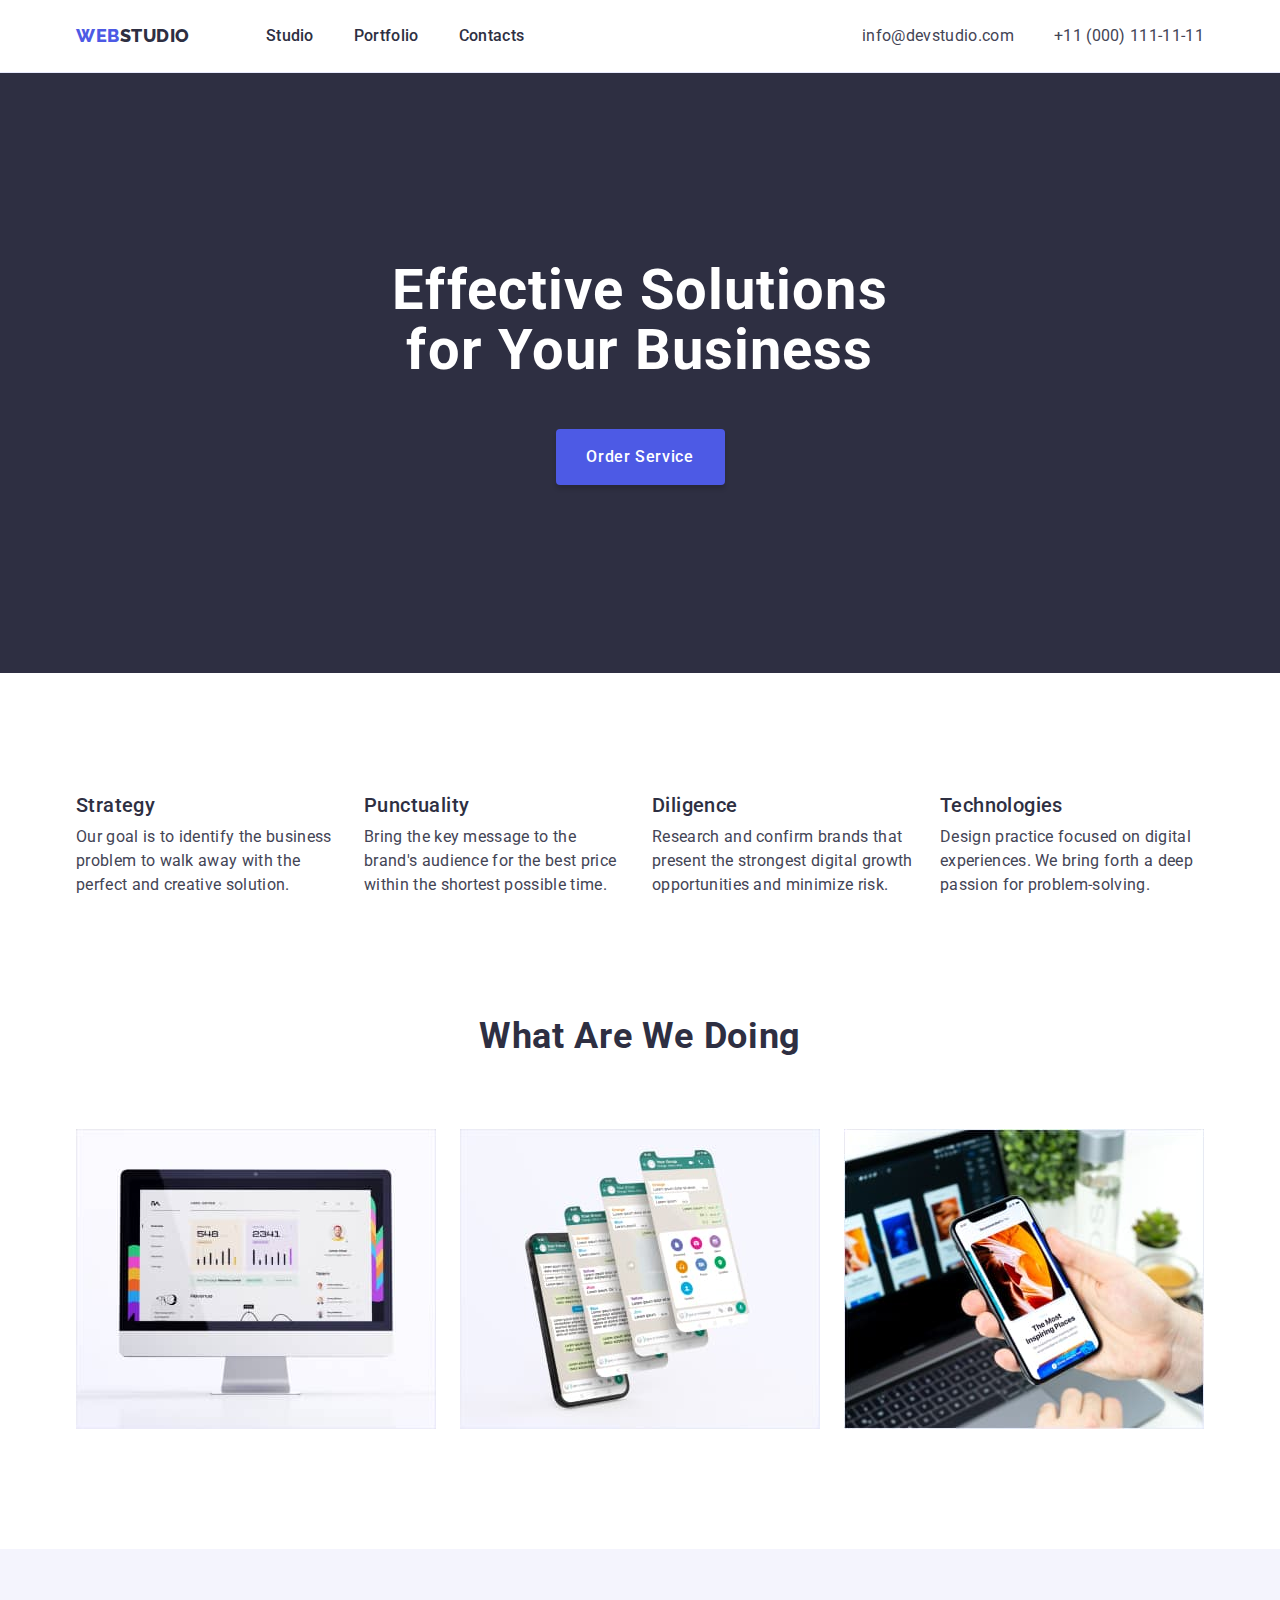
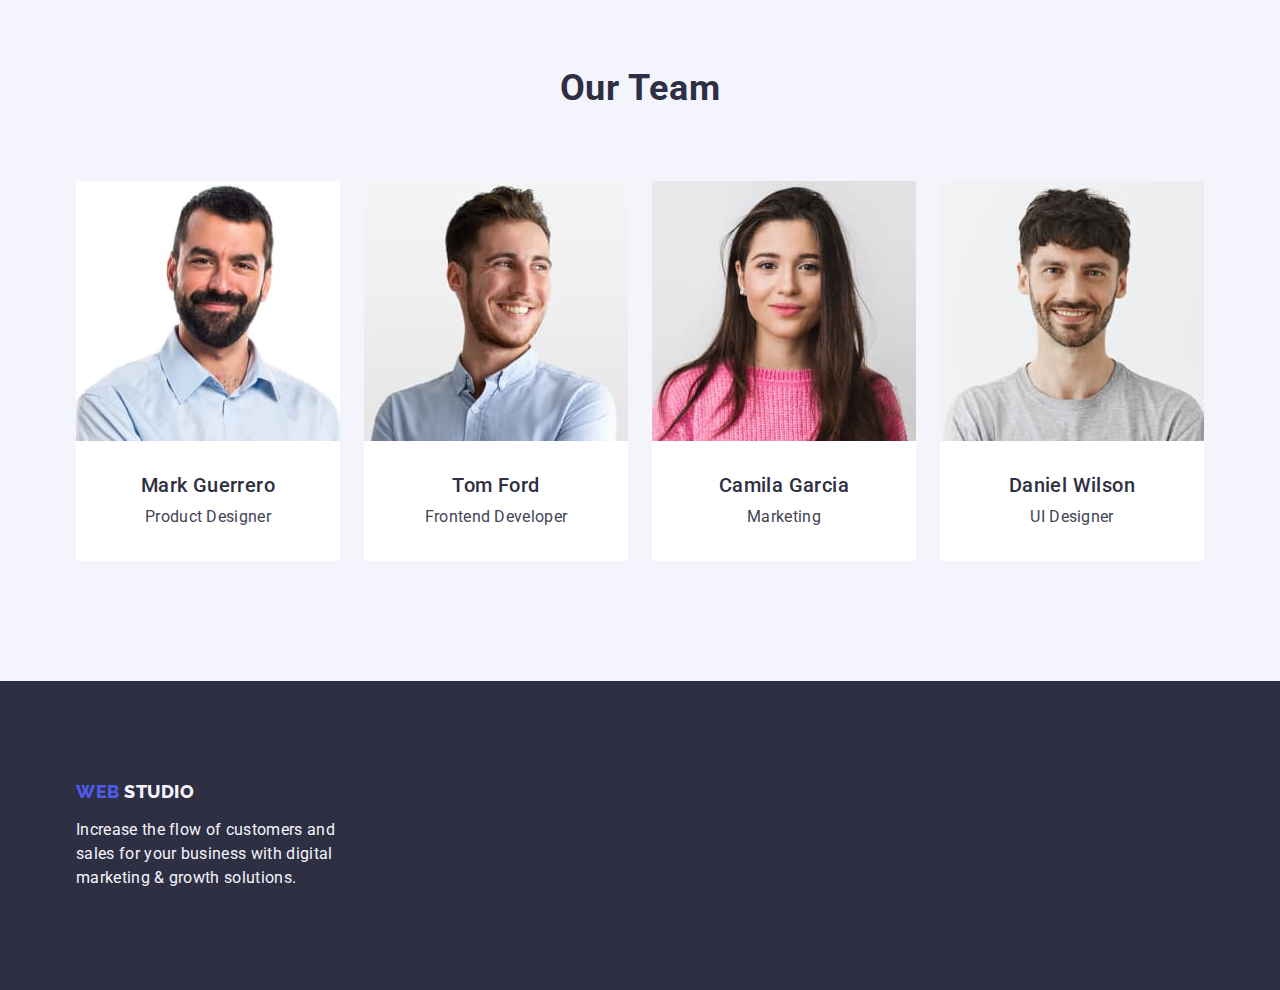
==== index.html @ 1c3fc8ae "Initial commit" ====
<!DOCTYPE html>
<html lang="en">

<head>
    <meta charset="UTF-8">
    <meta http-equiv="X-UA-Compatible" content="IE=edge">
    <meta name="viewport" content="width=device-width, initial-scale=1.0">
    <title>Document</title>
    <!-- google-fonts  -->
    <link rel="preconnect" href="https://fonts.googleapis.com">
    <link rel="preconnect" href="https://fonts.gstatic.com" crossorigin>
    <link href="https://fonts.googleapis.com/css2?family=Raleway:wght@800&family=Roboto:wght@400;500;700&display=swap"
        rel="stylesheet">
    <!-- normalize -->
    <link rel="stylesheet"
        href="https://cdnjs.cloudflare.com/ajax/libs/modern-normalize/1.1.0/modern-normalize.min.css">
    <link rel="stylesheet" href="css/styles.css">
</head>

<body>
    <header class="page-header">
        <div class="header-main container">
            <nav class="page-navigation">

                <!--  logo  -->
                <a class="logo link" href="./index.html">Web<span class="logo-studio logo-header">Studio</span></a>

                <!-- navigation -->
                <ul class="menu list">
                    <li class="menu-item">
                        <a class="menu-link link" href="./index.html">Studio</a>
                    </li>
                    <li class="menu-item">
                        <a class="menu-link link" href="./portfolio.html">Portfolio</a>
                    </li>
                    <li class="menu-item">
                        <a class="menu-link link" href="">Contacts</a>
                    </li>
                </ul>
            </nav>

            <!-- contacts -->

            <address class="address">
                <ul class="address-box list">
                    <li class="address-item"><a class="address-link link"
                            href="mailto:info@devstudio.com">info@devstudio.com</a></li>
                    <li class="address-item"><a class="address-link link" href="tel:+110001111111">+11 (000)
                            111-11-11</a></li>
                </ul>
            </address>
        </div>
    </header>
    <main>
        <!-- hero section -->

        <section class="section-hero">
            <div class="container">
                <h1 class="hero-title">Effective Solutions
                    for Your Business</h1>
                <button class="modal-btn" type="button"><span class="button-text">Order Service</span></button>
            </div>
        </section>

        <!-- possibilities -->
        <section class="section-possibilities">
            <div class="container">
                <h2 class="visually-hidden">possibilities</h2>
                <ul class="possibilities-list list">
                    <li class="possibilities-item">
                        <h3 class="section-subtitle">Strategy</h3>
                        <p class="services-desc">
                            Our goal is to identify the business
                            problem to walk away with the perfect and creative solution.
                        </p>
                    </li>
                    <li class="possibilities-item">
                        <h3 class="section-subtitle">Punctuality</h3>
                        <p class="services-desc">
                            Bring the key message to the brand's audience for the best price within the shortest
                            possible
                            time.
                        </p>
                    </li>
                    <li class="possibilities-item">
                        <h3 class="section-subtitle">Diligence</h3>
                        <p class="services-desc">
                            Research and confirm brands that present the strongest digital growth opportunities and
                            minimize
                            risk.
                        </p>
                    </li>
                    <li class="possibilities-item">
                        <h3 class="section-subtitle">Technologies</h3>
                        <p class="services-desc">
                            Design practice focused on digital experiences. We bring forth a deep passion for
                            problem-solving.
                        </p>
                    </li>
                </ul>
            </div>
        </section>

        <!-- What are we doing -->
        <section class="section-what-are-we-doing">
            <div class="container">
                <h2 class="section-title">What are we doing</h2>
                <ul class="what-are-we-doing-list list">
                    <li class="what-are-we-doing-item">
                        <img class="img" src="./images/img1what-are-we-doing.jpg" alt="What are we doing" width="360">
                    </li>
                    <li class="what-are-we-doing-item">
                        <img class="img" src="./images/img2what-are-we-doing.jpg" alt="What are we doing" width="360">
                    </li>
                    <li class="what-are-we-doing-item">
                        <img class="img" src="./images/img3what-are-we-doing.jpg" alt="What are we doing" width="360">
                    </li>
                </ul>
            </div>
        </section>

        <!-- our team -->
        <section class="section-our-team">
            <div class="container">
                <h2 class="section-title">Our Team</h2>
                <ul class="our-team-list list">
                    <li class="our-team-item">
                        <img class="img" src="./images/img1mark.jpg" alt="mark" width="264">
                        <div class="our-team-item-text">
                            <h3 class="section-subtitle">
                                Mark Guerrero

                            </h3>
                            <p class="professions-list">Product Designer</p>
                        </div>
                    </li>
                    <li class="our-team-item">
                        <img class="img" src="./images/img2tom.jpg" alt="tom" width="264">
                        <div class="our-team-item-text">
                            <h3 class="section-subtitle">
                                Tom Ford

                            </h3>
                            <p class="professions-list">Frontend Developer</p>
                        </div>
                    </li>
                    <li class="our-team-item">
                        <img class="img" src="./images/img3camila.jpg" alt="camila" width="264">
                        <div class="our-team-item-text">
                            <h3 class="section-subtitle">
                                Camila Garcia

                            </h3>
                            <p class="professions-list">Marketing</p>
                        </div>
                    </li>
                    <li class="our-team-item">
                        <img class="img" src="./images/img4daniel.jpg" alt="daniel" width="264">
                        <div class="our-team-item-text">
                            <h3 class="section-subtitle">
                                Daniel Wilson

                            </h3>
                            <p class="professions-list">UI Designer</p>
                        </div>
                    </li>
                </ul>
            </div>
        </section>
    </main>

    <!-- footer -->
    <footer class="footer">
        <div class="container">
            <a class="logo link" href="./index.html">Web <span class="logo-studio">Studio</span></a>
            <p class="footer-text">
                Increase the flow of customers and sales for your business with digital marketing & growth
                solutions.
            </p>
        </div>
    </footer>
</body>

</html>
---- css/styles.css ----
:root {
  /* background color */
  --background-color: #ffffff;
  --background-hero-color: #2e2f42;
  --background-footer-color: #2e2f42;

  /* link and buttons color */
  --logo-color: #4d5ae5;
  --logo-studio-color: #f4f4fd;
  --logo-header-color: #2e2f42;
  --linkhover-color: #404bbf;
  --button-normal-color: #4d5ae5;
  --button-hover-color: #404bbf;

  /* text color */
  --footer-text-color: #f4f4fd;
  --section-title-color: #2e2f42;
  --section-subtitle-color: #2e2f42;
  --services-desc-color: #434455;
  --nav-color: #2e2f42;
  --address-text-color: #434455;
  /* logo color */
  --primary-font: 'Roboto', 'sans-serif';
}
/*========================== global styles ===========================*/
body {
  font-family: 'Roboto', sans-serif;
  color: #434455;
  background-color: var(--background-color);
}

.list {
  list-style: none;
}

.link {
  text-decoration: none;
}

h1,
h2,
h3,
h4,
h5,
h6,
p,
ul {
  margin: 0;
  padding: 0;
}

.container {
  width: 1158px;
  margin: 0 auto;
  padding-left: 15px;
  padding-right: 15px;
}

.section-title {
  font-weight: 700;
  font-size: 36px;
  line-height: 1.11;
  text-align: center;
  letter-spacing: 0.02em;
  text-transform: capitalize;
  color: var(--section-title-color);

  margin-bottom: 72px;
}

.section-subtitle {
  font-weight: 500;
  font-size: 20px;
  line-height: 24px;
  letter-spacing: 0.02em;
  color: var(--section-subtitle-color);

  margin-bottom: 8px;
}

.visually-hidden {
  position: absolute;
  width: 1px;
  height: 1px;
  margin: -1px;
  border: 0;
  padding: 0;

  white-space: nowrap;
  clip-path: inset(100%);
  clip: rect(0 0 0 0);
  overflow: hidden;
}

.img {
  display: block;
}

/* =============header================== */
.page-header {
  border-bottom: 1px solid #e7e9fc;
}
/* logo */
.logo {
  font-family: 'Raleway', sans-serif;
  font-weight: 800;
  font-size: 18px;
  line-height: 1.17;
  display: flex;
  align-items: center;
  letter-spacing: 0.03em;
  text-transform: uppercase;
  color: var(--logo-color);
  margin-right: 76px;
}
.logo-studio {
  font-family: 'Raleway', sans-serif;
  color: var(--logo-studio-color);
}

.logo-header {
  color: var(--logo-header-color);
}

.header-main {
  display: flex;
  justify-content: space-between;
  align-items: center;
}
.page-navigation {
  display: flex;
  margin-right: auto;
  align-items: center;
}
.menu {
  display: flex;
}
.menu-item {
  margin-right: 40px;
  padding-top: 24px;
  padding-bottom: 24px;
}
.menu-item:nth-last-child(-n + 1) {
  margin-right: 0;
}

.menu-link {
  font-weight: 500;
  font-size: 16px;
  line-height: 1.5;
  letter-spacing: 0.02em;
  color: var(--nav-color);
  padding: 24px 0;
}
/* contacts  */
.address {
  font-style: normal;
  font-size: 16px;
  line-height: 1.5;
  letter-spacing: 0.02em;
}
.address-box {
  display: flex;
}
.address-item {
  margin-right: 40px;
}
.address-item:nth-last-child(-n + 1) {
  margin-right: 0;
}

.address-link {
  color: var(--address-text-color);
}

/* ==============footer ======================*/
.footer {
  font-family: 'Raleway', sans-serif;
  font-weight: 400;
  font-size: 16px;
  line-height: 24px;
  letter-spacing: 0.02em;
  color: var(--footer-text-color);
  background-color: var(--background-footer-color);
  padding: 100px 0;
}

.footer .logo {
  display: inline-block;
  margin-bottom: 16px;
}
.footer-text {
  font-family: 'Roboto', sans-serif;
  width: 264px;
  line-height: 1.5;
}

/*============================ hover-focus=================== */

.address-link:hover,
.address-link:focus {
  color: #404bbf;
}

.menu-link:hover,
.menu-link:focus {
  color: #404bbf;
}

.modal-btn:hover,
.modal-btn:focus {
  background-color: #404bbf;
}

/* =====================page-index.html======================== */
/* ===============hero=================*/
.section-hero {
  background-color: var(--background-hero-color);
  padding-top: 188px;
  padding-bottom: 188px;
  text-align: center;
}

.hero-title {
  font-weight: 700;
  font-size: 56px;
  line-height: 1.07;
  letter-spacing: 0.02em;
  color: #ffffff;

  display: block;
  margin-right: auto;
  margin-left: auto;
  margin-bottom: 48px;
  max-width: 496px;
}

.modal-btn {
  font-family: 'Roboto', sans-serif;
  font-weight: 500;
  font-size: 16px;
  line-height: 1.5;
  letter-spacing: 0.04em;
  color: #ffffff;
  min-width: 169px;
  height: 56px;
  background: #4d5ae5;
  box-shadow: 0px 4px 4px rgba(0, 0, 0, 0.15);
  border-radius: 4px;
  cursor: pointer;

  display: block;
  margin-right: auto;
  margin-left: auto;
  padding-top: 16px;
  padding-bottom: 16px;
  border: none;
}

/*================ possibilities================*/

.section-possibilities {
  padding: 120px 0;
}
.possibilities-list {
  display: flex;
  margin-left: auto;
  margin-right: auto;
}

.possibilities-item {
  width: calc((100% - 72px) / 4);
  margin-right: 24px;
}

.possibilities-item:nth-last-child(-n + 1) {
  margin-right: 0;
}

.services-desc {
  font-size: 16px;
  line-height: 24px;
  letter-spacing: 0.02em;
  color: var(--services-desc-color);
}

/*============What-are-we-doing=============*/
.section-what-are-we-doing {
  padding-bottom: 120px;
}

.what-are-we-doing-list {
  display: flex;
  margin-left: auto;
  margin-bottom: auto;
}
.what-are-we-doing-item {
  margin-right: 24px;
  width: calc((100% - 1px) / 3);
}

.what-are-we-doing-item:nth-last-child(-n + 1) {
  margin-right: 0;
}

/* ==============our team ===================*/
.section-our-team {
  padding: 120px 0;
  background-color: #f4f4fd;
}

.our-team-list {
  display: flex;
}

.our-team-item {
  margin-right: 24px;
  width: 264px;
  border-radius: 0px 0px 4px 4px;

  background-color: #ffffff;
}

.our-team-item:nth-last-child(-n + 1) {
  margin-right: 0;
}

.our-team-item-text {
  padding: 32px 16px;
  text-align: center;
}

.professions-list {
  font-size: 16px;
  line-height: 24px;
  text-align: center;
  letter-spacing: 0.02em;
  color: #434455;
}

/* 2222222222 portfolio page 22222222222222  */

.section-portfolio {
  padding: 96px 0 120px;
}

.buttons-list {
  display: flex;
  justify-content: center;
  margin-bottom: 72px;
}

.buttons-list-item {
  margin-right: 24px;
}

.buttons-list-item:last-child {
  margin-right: 0;
}

.button-item {
  padding: 12px 24px 12px 24px;
  border-radius: 4px;
  border: 1px solid #e7e9fc;
  align-items: center;
}

.button-item {
  font-family: 'Roboto', sans-serif;
  font-weight: 500;
  font-size: 16px;
  line-height: 1.5;
  letter-spacing: 0.04em;
  color: var(--button-normal-color);
  background-color: var(--footer-text-color);
  cursor: pointer;
}

.button-item:hover,
.button-item:focus {
  background-color: var(--button-hover-color);
  color: #ffffff;
  border: 1px solid transparent;
}
/* ==================list projects=================  */

.project-list {
  display: flex;
  flex-wrap: wrap;
}
.project-item {
  margin-right: 24px;
  margin-bottom: 48px;
  flex-basis: calc((100% - 48px) / 3);
}
.project-item:nth-child(3n + 3) {
  margin-right: 0;
}
.project-item:nth-last-child(-n + 3) {
  margin-bottom: 0;
}

.project-item-text {
  padding: 32px 16px;
  border-bottom: 1px solid #e7e9fc;
  border-left: 1px solid #e7e9fc;
  border-right: 1px solid #e7e9fc;
}
.project-item .section-title {
  margin-bottom: 8px;
}

.sample-photo {
  font-weight: 500;
  font-size: 20px;
  line-height: 1.2;
}
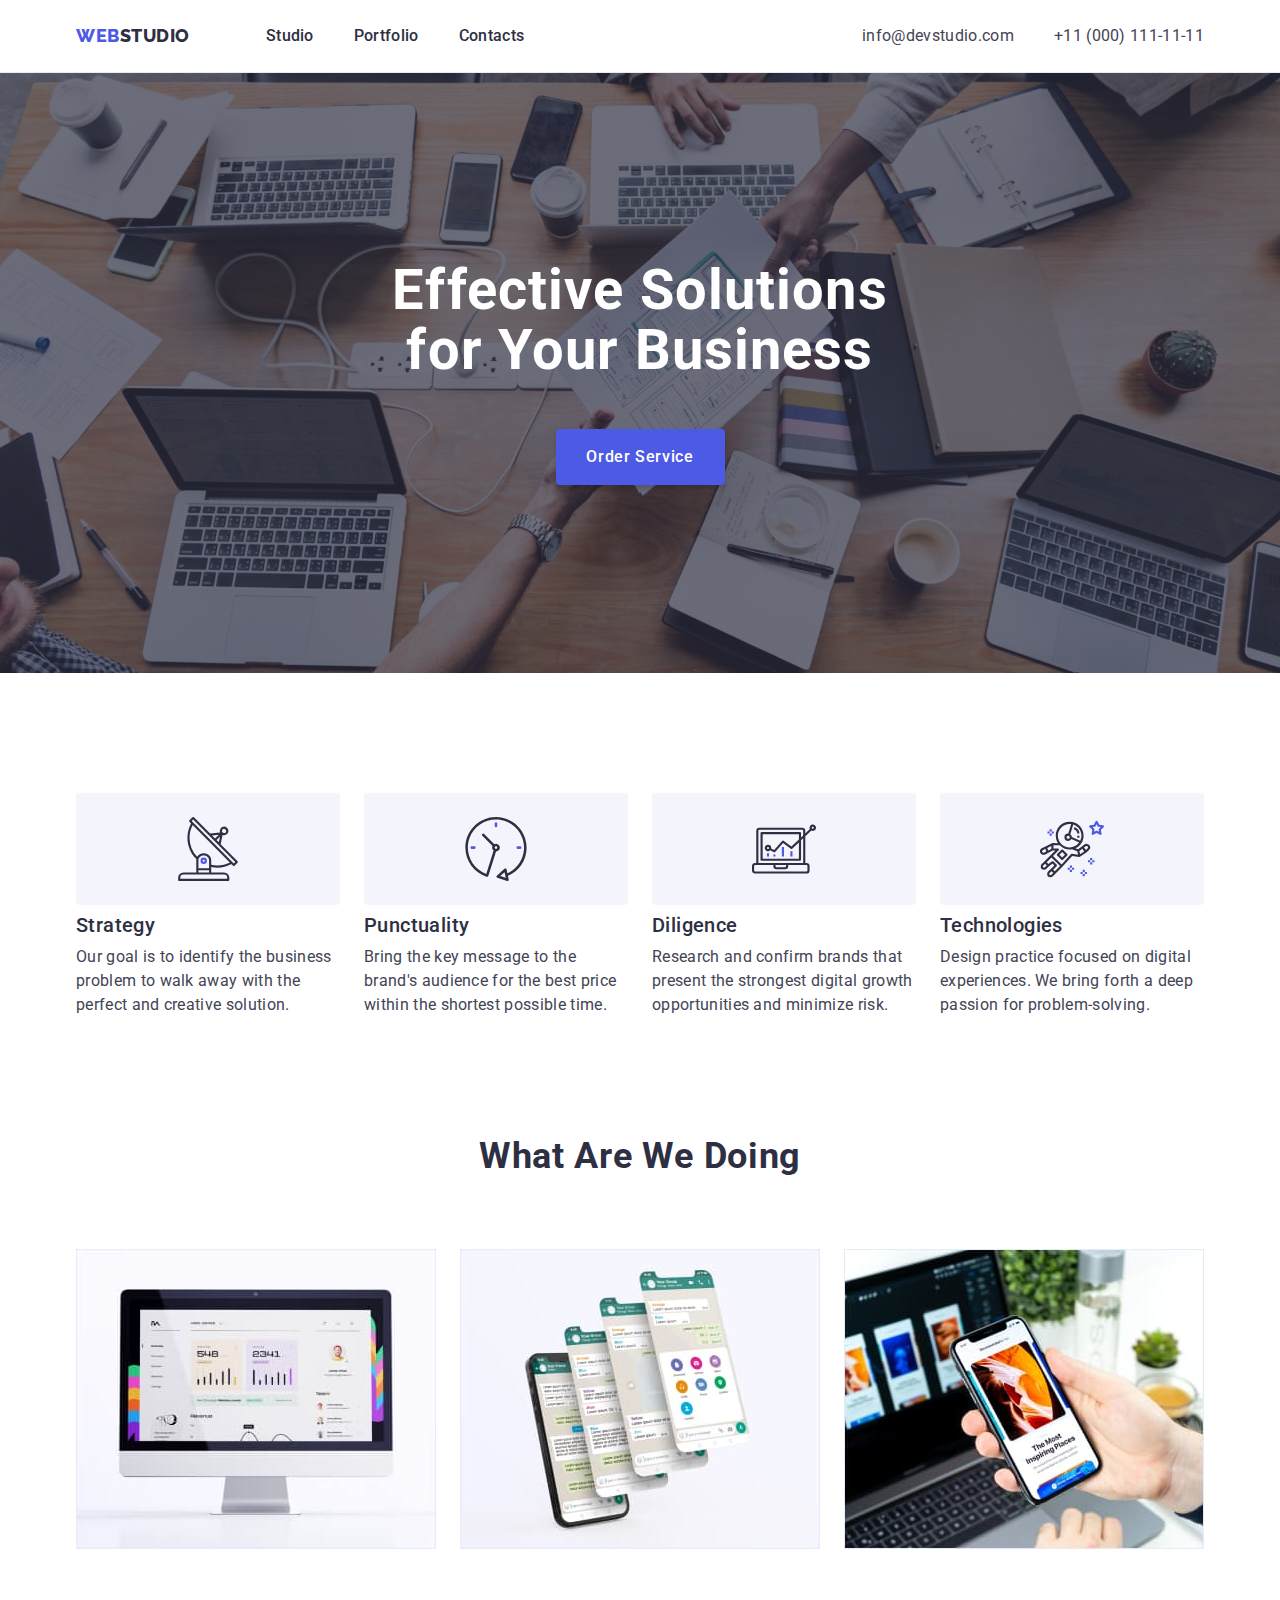
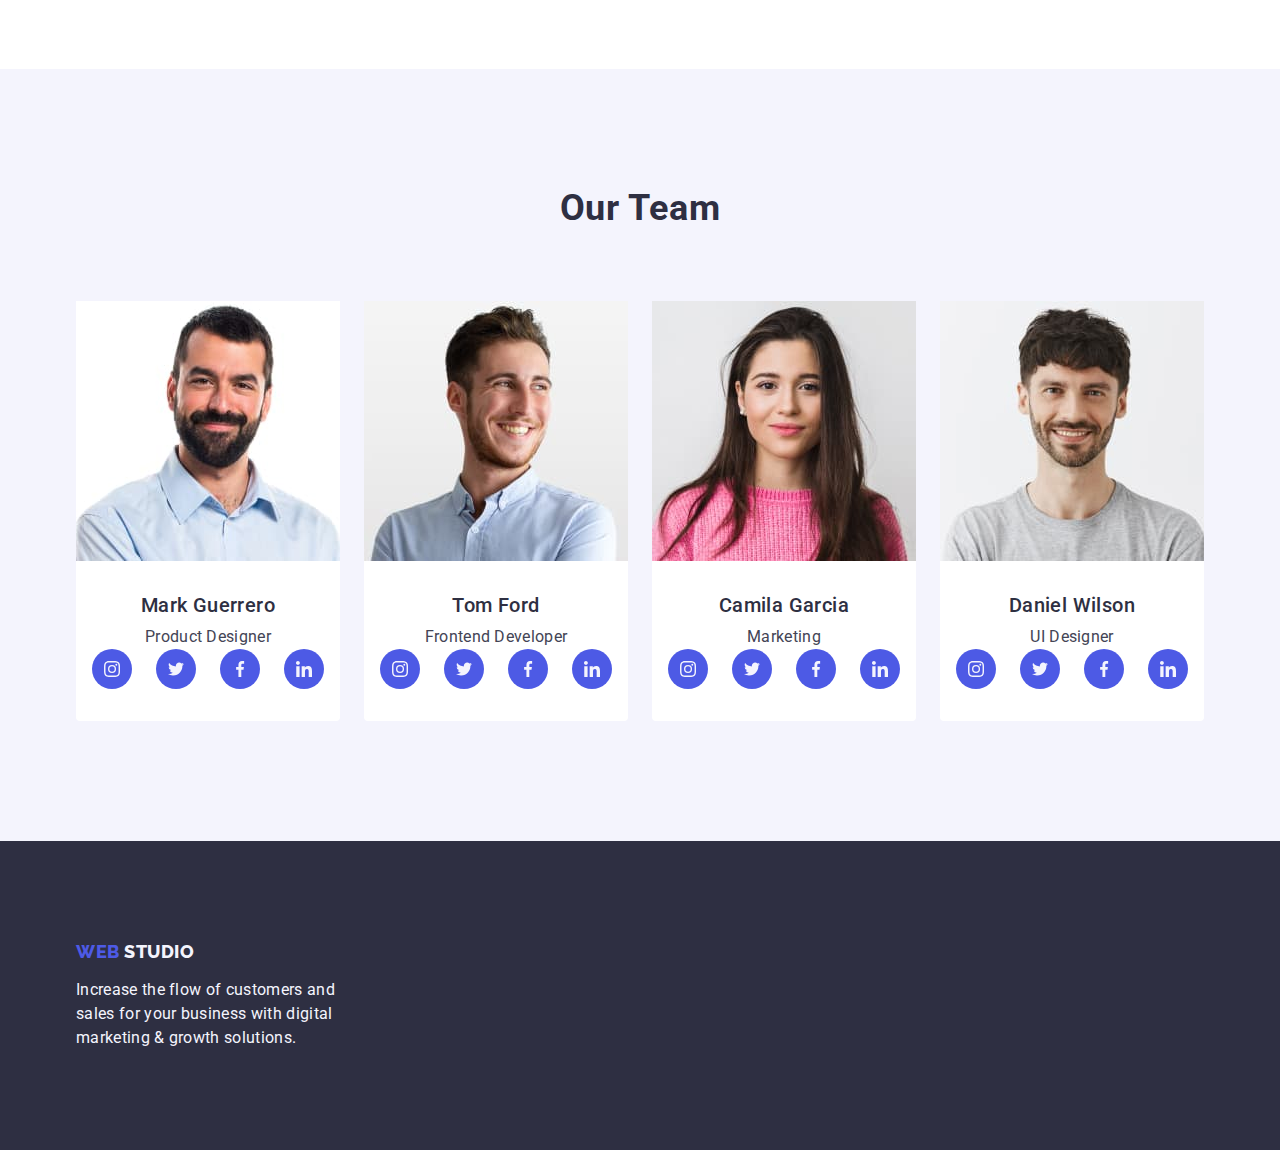
==== commit 5350451e: "page1" ====
--- a/index.html
+++ b/index.html
@@ -54,7 +54,7 @@
     <main>
         <!-- hero section -->
 
-        <section class="section-hero">
+        <section class="section-hero hero-image">
             <div class="container">
                 <h1 class="hero-title">Effective Solutions
                     for Your Business</h1>
@@ -68,6 +68,11 @@
                 <h2 class="visually-hidden">possibilities</h2>
                 <ul class="possibilities-list list">
                     <li class="possibilities-item">
+                        <div class="possibilities-icons-holder">
+                            <svg width="64" height="64" class="possibilities-icon">
+                                <use href="./images/symbol-defs.svg#icon-antenna"></use>
+                            </svg>
+                        </div>
                         <h3 class="section-subtitle">Strategy</h3>
                         <p class="services-desc">
                             Our goal is to identify the business
@@ -75,6 +80,11 @@
                         </p>
                     </li>
                     <li class="possibilities-item">
+                        <div class="possibilities-icons-holder">
+                            <svg width="64" height="64" class="possibilities-icon">
+                                <use href="./images/symbol-defs.svg#icon-clock"></use>
+                            </svg>
+                        </div>
                         <h3 class="section-subtitle">Punctuality</h3>
                         <p class="services-desc">
                             Bring the key message to the brand's audience for the best price within the shortest
@@ -83,6 +93,11 @@
                         </p>
                     </li>
                     <li class="possibilities-item">
+                        <div class="possibilities-icons-holder">
+                            <svg width="64" height="64" class="possibilities-icon">
+                                <use href="./images/symbol-defs.svg#icon-diagram"></use>
+                            </svg>
+                        </div>
                         <h3 class="section-subtitle">Diligence</h3>
                         <p class="services-desc">
                             Research and confirm brands that present the strongest digital growth opportunities and
@@ -91,6 +106,11 @@
                         </p>
                     </li>
                     <li class="possibilities-item">
+                        <div class="possibilities-icons-holder">
+                            <svg width="64" height="64" class="possibilities-icon">
+                                <use href="./images/symbol-defs.svg#icon-astronaut"></use>
+                            </svg>
+                        </div>
                         <h3 class="section-subtitle">Technologies</h3>
                         <p class="services-desc">
                             Design practice focused on digital experiences. We bring forth a deep passion for
@@ -132,6 +152,37 @@
 
                             </h3>
                             <p class="professions-list">Product Designer</p>
+                            <ul class="our-team-icons-list list">
+                                <li class="our-team-icons-item">
+                                    <a class="our-team-icons-link" href="">
+                                        <svg width="16" height="16" class="our-team-icons">
+                                            <use href="./images/symbol-defs.svg#icon-instagram"></use>
+                                        </svg>
+                                    </a>
+                                </li>
+                                <li class="our-team-icons-item">
+                                    <a class="our-team-icons-link" href="">
+                                        <svg width="16" height="16" class="our-team-icons">
+                                            <use href="./images/symbol-defs.svg#icon-twitter"></use>
+                                        </svg>
+                                    </a>
+                                </li>
+                                <li class="our-team-icons-item">
+                                    <a class="our-team-icons-link" href="">
+                                        <svg width="16" height="16" class="our-team-icons">
+                                            <use href="./images/symbol-defs.svg#icon-facebook"></use>
+                                        </svg>
+                                    </a>
+                                </li>
+                                <li class="our-team-icons-item">
+                                    <a class="our-team-icons-link" href="">
+                                        <svg width="16" height="16" class="our-team-icons">
+                                            <use href="./images/symbol-defs.svg#icon-linkedin"></use>
+                                        </svg>
+                                    </a>
+                                </li>
+
+                            </ul>
                         </div>
                     </li>
                     <li class="our-team-item">
@@ -142,6 +193,37 @@
 
                             </h3>
                             <p class="professions-list">Frontend Developer</p>
+                            <ul class="our-team-icons-list list">
+                                <li class="our-team-icons-item">
+                                    <a class="our-team-icons-link" href="">
+                                        <svg width="16" height="16" class="our-team-icons">
+                                            <use href="./images/symbol-defs.svg#icon-instagram"></use>
+                                        </svg>
+                                    </a>
+                                </li>
+                                <li class="our-team-icons-item">
+                                    <a class="our-team-icons-link" href="">
+                                        <svg width="16" height="16" class="our-team-icons">
+                                            <use href="./images/symbol-defs.svg#icon-twitter"></use>
+                                        </svg>
+                                    </a>
+                                </li>
+                                <li class="our-team-icons-item">
+                                    <a class="our-team-icons-link" href="">
+                                        <svg width="16" height="16" class="our-team-icons">
+                                            <use href="./images/symbol-defs.svg#icon-facebook"></use>
+                                        </svg>
+                                    </a>
+                                </li>
+                                <li class="our-team-icons-item">
+                                    <a class="our-team-icons-link" href="">
+                                        <svg width="16" height="16" class="our-team-icons">
+                                            <use href="./images/symbol-defs.svg#icon-linkedin"></use>
+                                        </svg>
+                                    </a>
+                                </li>
+
+                            </ul>
                         </div>
                     </li>
                     <li class="our-team-item">
@@ -152,6 +234,37 @@
 
                             </h3>
                             <p class="professions-list">Marketing</p>
+                            <ul class="our-team-icons-list list">
+                                <li class="our-team-icons-item">
+                                    <a class="our-team-icons-link" href="">
+                                        <svg width="16" height="16" class="our-team-icons">
+                                            <use href="./images/symbol-defs.svg#icon-instagram"></use>
+                                        </svg>
+                                    </a>
+                                </li>
+                                <li class="our-team-icons-item">
+                                    <a class="our-team-icons-link" href="">
+                                        <svg width="16" height="16" class="our-team-icons">
+                                            <use href="./images/symbol-defs.svg#icon-twitter"></use>
+                                        </svg>
+                                    </a>
+                                </li>
+                                <li class="our-team-icons-item">
+                                    <a class="our-team-icons-link" href="">
+                                        <svg width="16" height="16" class="our-team-icons">
+                                            <use href="./images/symbol-defs.svg#icon-facebook"></use>
+                                        </svg>
+                                    </a>
+                                </li>
+                                <li class="our-team-icons-item">
+                                    <a class="our-team-icons-link" href="">
+                                        <svg width="16" height="16" class="our-team-icons">
+                                            <use href="./images/symbol-defs.svg#icon-linkedin"></use>
+                                        </svg>
+                                    </a>
+                                </li>
+
+                            </ul>
                         </div>
                     </li>
                     <li class="our-team-item">
@@ -162,6 +275,37 @@
 
                             </h3>
                             <p class="professions-list">UI Designer</p>
+                            <ul class="our-team-icons-list list">
+                                <li class="our-team-icons-item">
+                                    <a class="our-team-icons-link" href="">
+                                        <svg width="16" height="16" class="our-team-icons">
+                                            <use href="./images/symbol-defs.svg#icon-instagram"></use>
+                                        </svg>
+                                    </a>
+                                </li>
+                                <li class="our-team-icons-item">
+                                    <a class="our-team-icons-link" href="">
+                                        <svg width="16" height="16" class="our-team-icons">
+                                            <use href="./images/symbol-defs.svg#icon-twitter"></use>
+                                        </svg>
+                                    </a>
+                                </li>
+                                <li class="our-team-icons-item">
+                                    <a class="our-team-icons-link" href="">
+                                        <svg width="16" height="16" class="our-team-icons">
+                                            <use href="./images/symbol-defs.svg#icon-facebook"></use>
+                                        </svg>
+                                    </a>
+                                </li>
+                                <li class="our-team-icons-item">
+                                    <a class="our-team-icons-link" href="">
+                                        <svg width="16" height="16" class="our-team-icons">
+                                            <use href="./images/symbol-defs.svg#icon-linkedin"></use>
+                                        </svg>
+                                    </a>
+                                </li>
+
+                            </ul>
                         </div>
                     </li>
                 </ul>
--- a/css/styles.css
+++ b/css/styles.css
@@ -212,13 +212,30 @@
   background-color: #404bbf;
 }
 
-/* =====================page-index.html======================== */
+.our-team-icons-link:hover,
+.our-team-icons-link:focus {
+  background-color: var(--button-hover-color);
+}
+
+/* =====================index.html-page======================== */
 /* ===============hero=================*/
 .section-hero {
-  background-color: var(--background-hero-color);
   padding-top: 188px;
   padding-bottom: 188px;
   text-align: center;
+}
+
+.hero-image {
+  max-width: 1440px;
+  height: 600px;
+  margin-right: auto;
+  margin-left: auto;
+  background-color: var(--background-hero-color);
+  background-image: linear-gradient(rgba(46, 47, 66, 0.7), rgba(46, 47, 66, 0.7)),
+    url(../images/people-office.jpg);
+  background-repeat: no-repeat;
+  background-position: center;
+  background-size: cover;
 }
 
 .hero-title {
@@ -277,6 +294,17 @@
   margin-right: 0;
 }
 
+.possibilities-icons-holder {
+  margin-bottom: 8px;
+  display: flex;
+  width: 264px;
+  height: 112px;
+  align-items: center;
+  justify-content: center;
+  background-color: var(--footer-text-color);
+  border-radius: 4px;
+}
+
 .services-desc {
   font-size: 16px;
   line-height: 24px;
@@ -336,6 +364,31 @@
   text-align: center;
   letter-spacing: 0.02em;
   color: #434455;
+}
+
+.our-team-icons-list {
+  display: flex;
+  gap: 24px;
+  justify-content: center;
+}
+
+.our-team-icons-item {
+  width: 40px;
+  height: 40px;
+}
+
+.our-team-icons-link {
+  display: flex;
+  width: 100%;
+  height: 100%;
+  justify-content: center;
+  align-items: center;
+  border-radius: 50%;
+  background-color: var(--button-normal-color);
+}
+
+.our-team-icons {
+  fill: var(--button-normal-color);
 }
 
 /* 2222222222 portfolio page 22222222222222  */
@@ -415,3 +468,7 @@
   font-size: 20px;
   line-height: 1.2;
 }
+.project-item .professions-list,
+.project-item .section-title {
+  text-align: left;
+}
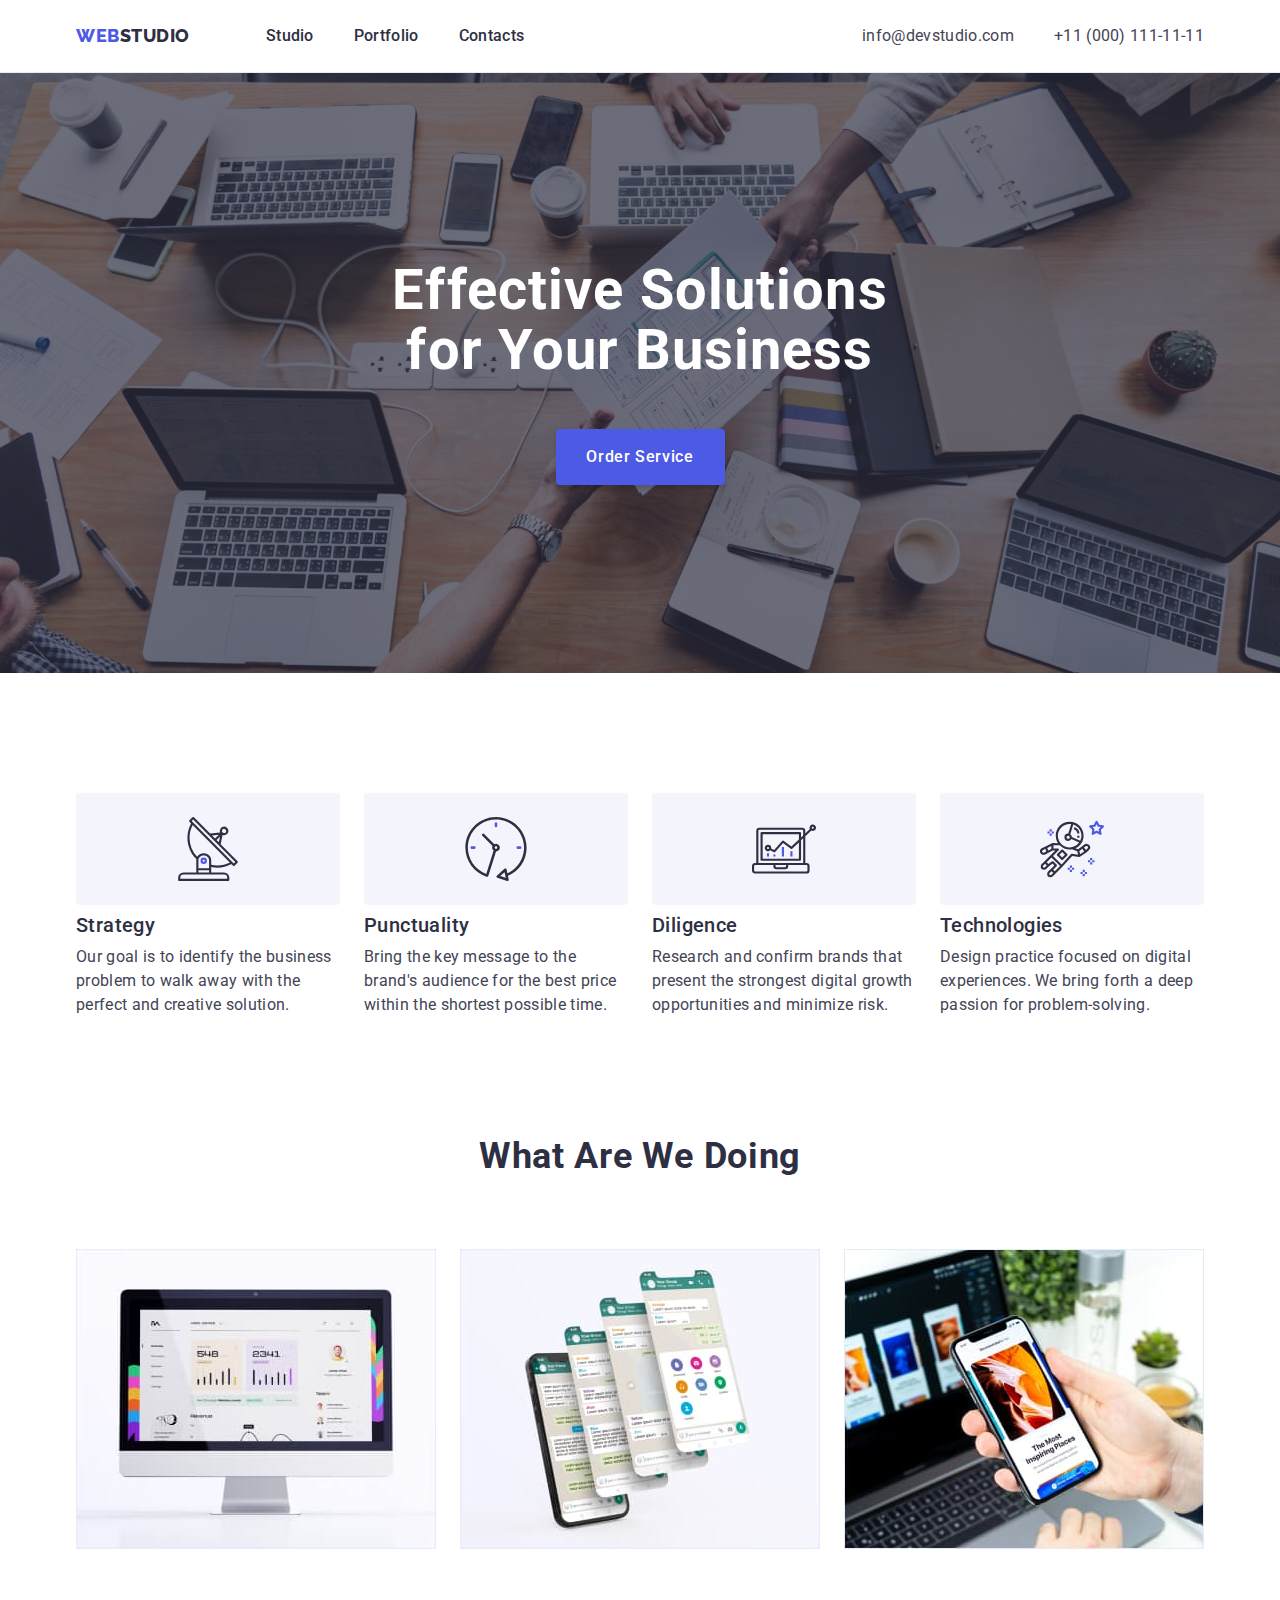
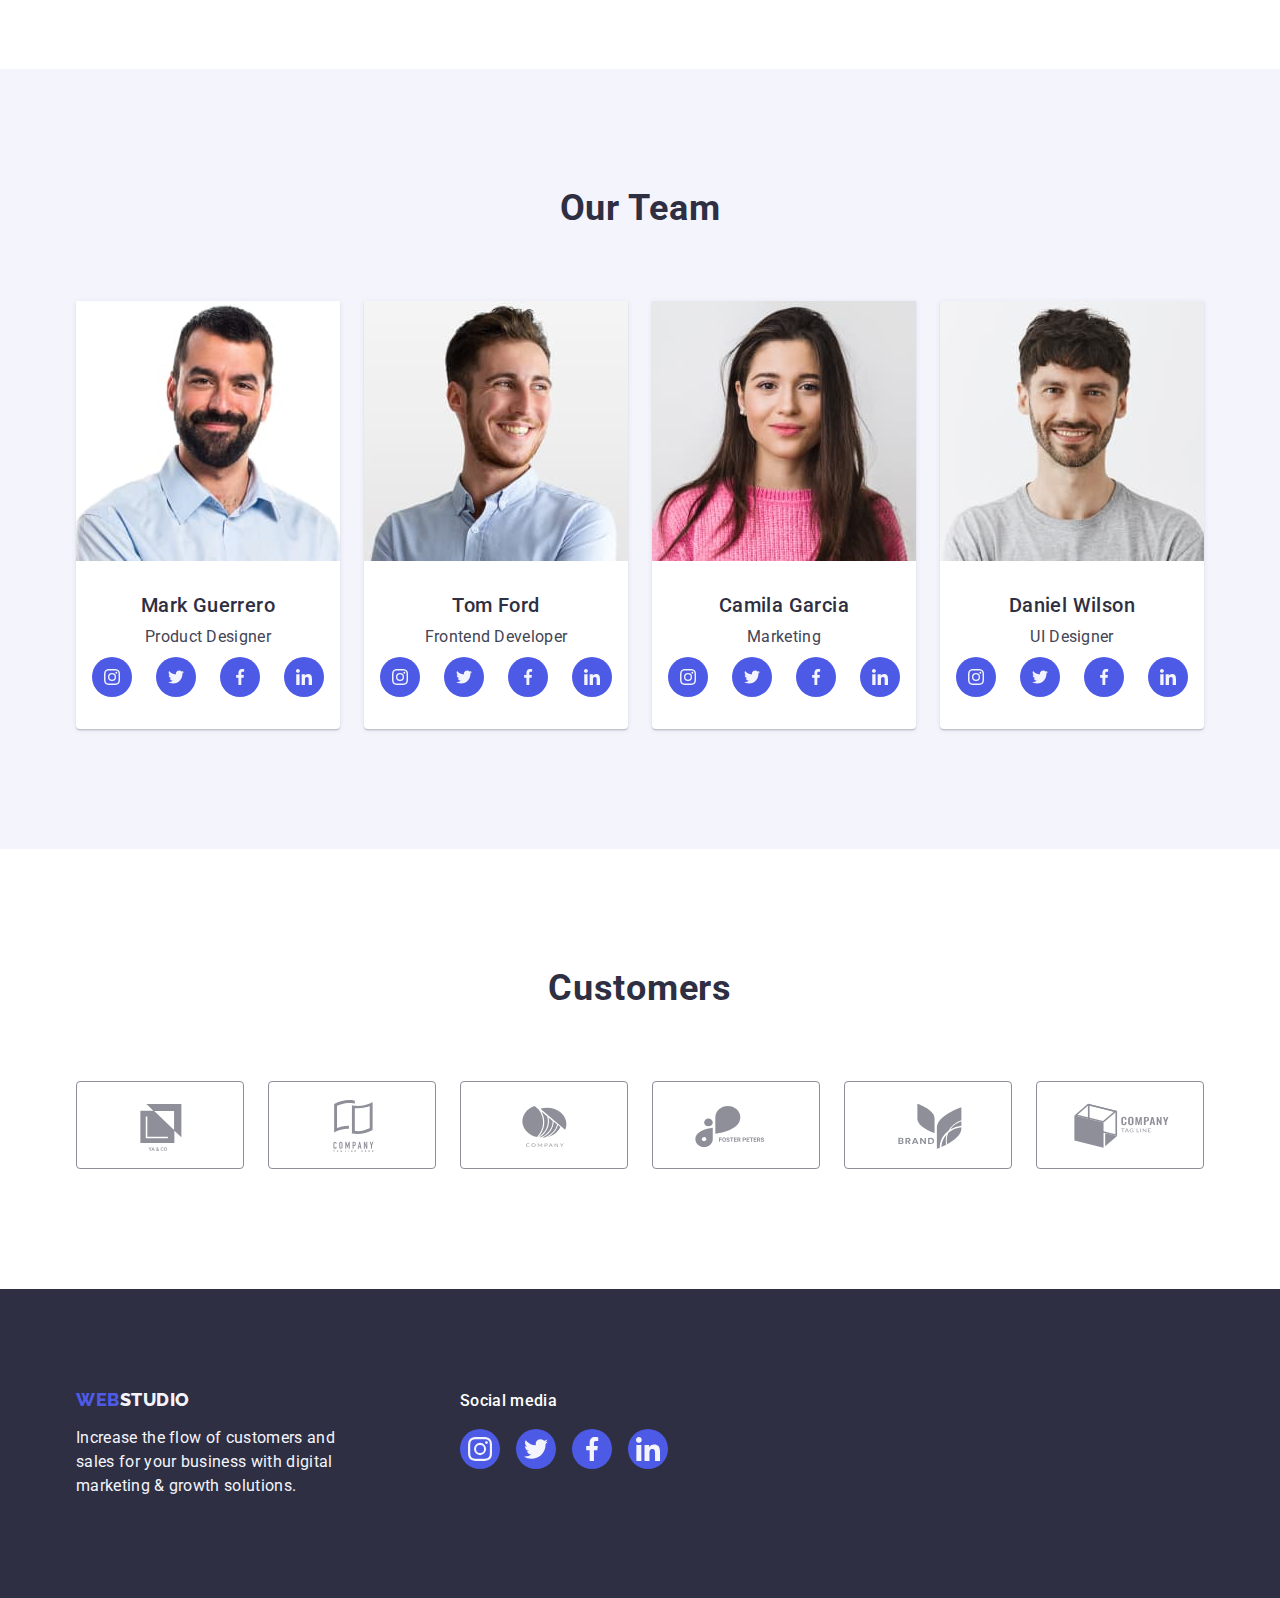
==== commit 174d2249: "index-html" ====
--- a/index.html
+++ b/index.html
@@ -311,16 +311,102 @@
                 </ul>
             </div>
         </section>
+
+        <!-- customers  -->
+        <section class="section-customers">
+            <div class="container">
+                <h2 class="section-title">Customers</h2>
+                <ul class="customers-icons-list list">
+                    <li class="customers-icons-item">
+                        <a class="customers-icons-link" href="">
+                            <svg width="104" height="56" class="customers-icon">
+                                <use href="./images/symbol-defs.svg#icon-Logo1"></use>
+                            </svg>
+                        </a>
+                    </li>
+                    <li class="customers-icons-item">
+                        <a class="customers-icons-link" href="">
+                            <svg width="104" height="56" class="customers-icon">
+                                <use href="./images/symbol-defs.svg#icon-Logo2"></use>
+                            </svg>
+                        </a>
+                    </li>
+                    <li class="customers-icons-item">
+                        <a class="customers-icons-link" href="">
+                            <svg width="104" height="56" class="customers-icon">
+                                <use href="./images/symbol-defs.svg#icon-Logo3"></use>
+                            </svg>
+                        </a>
+                    </li>
+                    <li class="customers-icons-item">
+                        <a class="customers-icons-link" href="">
+                            <svg width="104" height="56" class="customers-icon">
+                                <use href="./images/symbol-defs.svg#icon-Logo4"></use>
+                            </svg>
+                        </a>
+                    </li>
+                    <li class="customers-icons-item">
+                        <a class="customers-icons-link" href="">
+                            <svg width="104" height="56" class="customers-icon">
+                                <use href="./images/symbol-defs.svg#icon-Logo5"></use>
+                            </svg>
+                        </a>
+                    </li>
+                    <li class="customers-icons-item">
+                        <a class="customers-icons-link" href="">
+                            <svg width="104" height="56" class="customers-icon">
+                                <use href="./images/symbol-defs.svg#icon-Logo6"></use>
+                            </svg>
+                        </a>
+                    </li>
+                </ul>
+            </div>
+        </section>
     </main>
 
     <!-- footer -->
     <footer class="footer">
-        <div class="container">
-            <a class="logo link" href="./index.html">Web <span class="logo-studio">Studio</span></a>
-            <p class="footer-text">
-                Increase the flow of customers and sales for your business with digital marketing & growth
-                solutions.
-            </p>
+        <div class="footer-box container">
+            <div class="footer-logo-box">
+                <a class="logo link" href="./index.html">Web<span class="logo-studio">Studio</span></a>
+                <p class="footer-text">
+                    Increase the flow of customers and sales for your business with digital marketing & growth
+                    solutions.
+                </p>
+            </div>
+            <div class="footer-social-media">
+                <p class="social-media-text">Social media</p>
+                <ul class="social-media-list list">
+                    <li class="social-media-item">
+                        <a class="social-media-link" href="">
+                            <svg width="24" height="24" class="social-media-icon">
+                                <use href="./images/symbol-defs.svg#icon-instagram"></use>
+                            </svg>
+                        </a>
+                    </li>
+                    <li class="social-media-item">
+                        <a class="social-media-link" href="">
+                            <svg width="24" height="24" class="social-media-icon">
+                                <use href="./images/symbol-defs.svg#icon-twitter"></use>
+                            </svg>
+                        </a>
+                    </li>
+                    <li class="social-media-item">
+                        <a class="social-media-link" href="">
+                            <svg width="24" height="24" class="social-media-icon">
+                                <use href="./images/symbol-defs.svg#icon-facebook"></use>
+                            </svg>
+                        </a>
+                    </li>
+                    <li class="social-media-item">
+                        <a class="social-media-link" href="">
+                            <svg width="24" height="24" class="social-media-icon">
+                                <use href="./images/symbol-defs.svg#icon-linkedin"></use>
+                            </svg>
+                        </a>
+                    </li>
+                </ul>
+            </div>
         </div>
     </footer>
 </body>
--- a/css/styles.css
+++ b/css/styles.css
@@ -11,6 +11,8 @@
   --linkhover-color: #404bbf;
   --button-normal-color: #4d5ae5;
   --button-hover-color: #404bbf;
+  --customers-icons: #8e8f99;
+  --customers-hover-icons: #404bbf;
 
   /* text color */
   --footer-text-color: #f4f4fd;
@@ -178,21 +180,71 @@
   font-family: 'Raleway', sans-serif;
   font-weight: 400;
   font-size: 16px;
-  line-height: 24px;
+  line-height: 1.5px;
   letter-spacing: 0.02em;
   color: var(--footer-text-color);
   background-color: var(--background-footer-color);
   padding: 100px 0;
 }
 
+.footer-box {
+  display: flex;
+  align-items: baseline;
+}
+
+.footer-logo-box {
+  margin-right: 120px;
+}
+
 .footer .logo {
   display: inline-block;
   margin-bottom: 16px;
 }
+
 .footer-text {
   font-family: 'Roboto', sans-serif;
   width: 264px;
   line-height: 1.5;
+}
+
+.social-media-text {
+  font-family: 'Roboto', sans-serif;
+  font-weight: 500;
+  font-size: 16px;
+  line-height: 1.5;
+  letter-spacing: 0.02em;
+  color: var(--background-color);
+  margin-bottom: 16px;
+}
+
+.social-media-list {
+  display: flex;
+  gap: 16px;
+  justify-content: center;
+}
+
+.social-media-item {
+  width: 40px;
+  height: 40px;
+}
+
+.social-media-link {
+  display: flex;
+  width: 100%;
+  height: 100%;
+  align-items: center;
+  justify-content: center;
+  background-color: var(--button-normal-color);
+  border-radius: 50%;
+}
+
+.social-media-link:hover,
+.social-media-link:focus {
+  background-color: #31d0aa;
+}
+
+.social-media-icon {
+  fill: var(--footer-text-color);
 }
 
 /*============================ hover-focus=================== */
@@ -345,8 +397,9 @@
   margin-right: 24px;
   width: 264px;
   border-radius: 0px 0px 4px 4px;
-
   background-color: #ffffff;
+  box-shadow: 0px 1px 6px rgba(46, 47, 66, 0.08), 0px 1px 1px rgba(46, 47, 66, 0.16),
+    0px 2px 1px rgba(46, 47, 66, 0.08);
 }
 
 .our-team-item:nth-last-child(-n + 1) {
@@ -364,6 +417,7 @@
   text-align: center;
   letter-spacing: 0.02em;
   color: #434455;
+  margin-bottom: 8px;
 }
 
 .our-team-icons-list {
@@ -391,6 +445,43 @@
   fill: var(--button-normal-color);
 }
 
+/*=================customers=================*/
+
+.section-customers {
+  padding-top: 120px;
+  padding-bottom: 120px;
+}
+
+.customers-icons-list {
+  display: flex;
+  gap: 24px;
+}
+
+.customers-icons-item {
+  height: 88px;
+  width: calc((100% - 120px) / 6);
+}
+
+.customers-icons-link {
+  display: flex;
+  width: 100%;
+  height: 100%;
+  align-items: center;
+  justify-content: center;
+  border: 1px solid var(--customers-icons);
+  color: var(--customers-icons);
+  border-radius: 4px;
+}
+
+.customers-icons-link:hover,
+.customers-icons-link:focus {
+  border-color: var(--customers-hover-icons);
+  color: var(--customers-hover-icons);
+}
+
+.customers-icon {
+  fill: currentColor;
+}
 /* 2222222222 portfolio page 22222222222222  */
 
 .section-portfolio {
